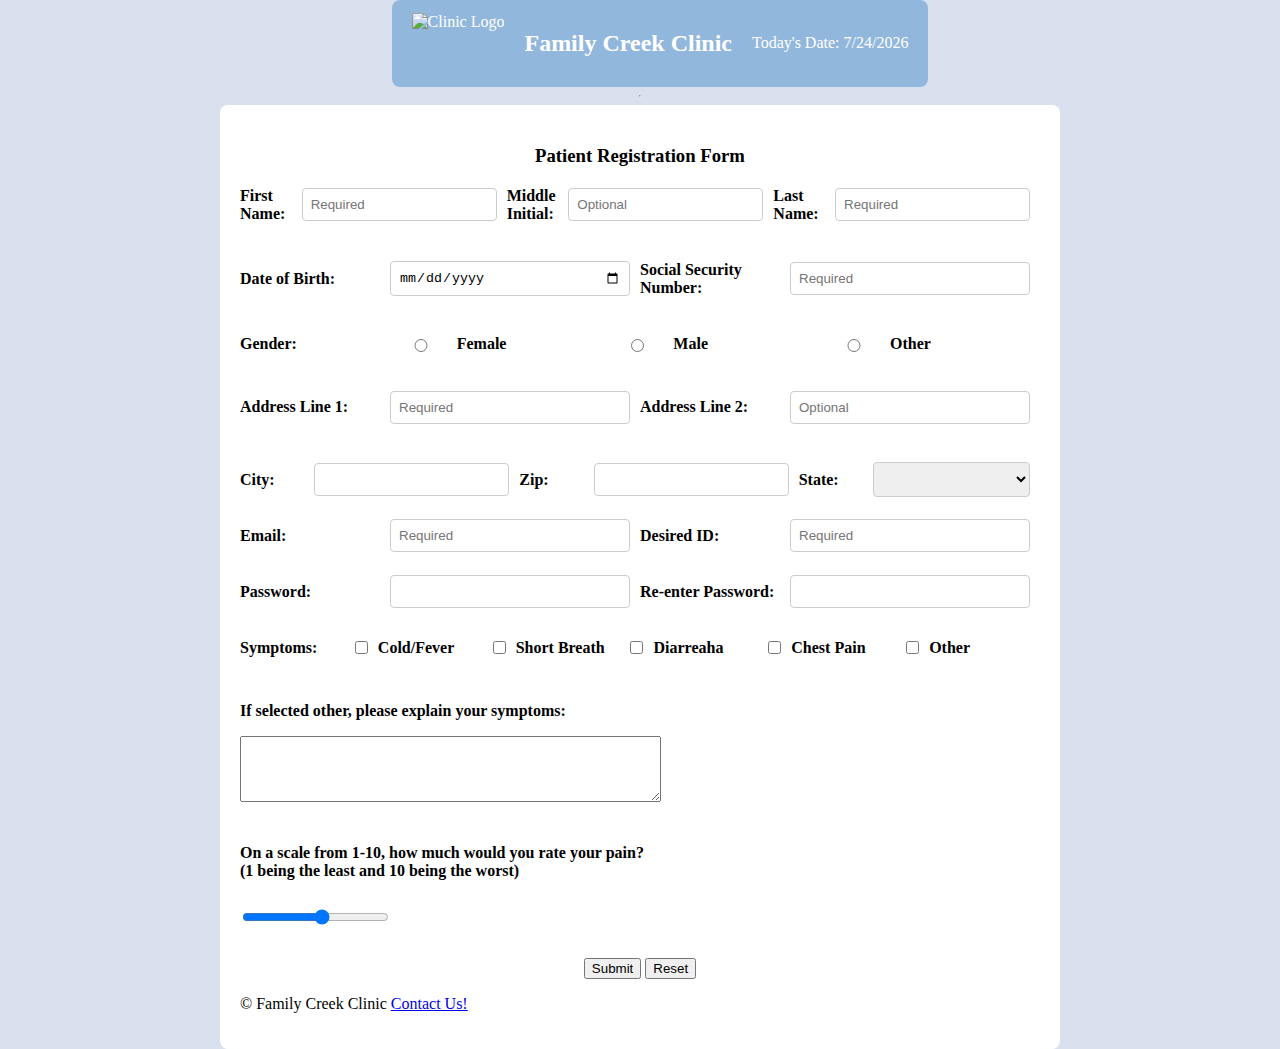
==== index.html @ 20b7033f "Rename hw1.html to index.html" ====
<!DOCTYPE html>
<!--
Name: Yaneli Castillo
File: hw1.html
Date Created: 02-07-2025
Purpose: Patient Registration Form for Family Creek Clinic (MIS 3371 HW Assignment)
-->
<html lang="en">

<head>
    <meta charset="utf-8">
    <link rel="stylesheet" href="hw1.css">
    <title>Yaneli Castillo HW1</title>
</head>

<body>
<header>
    <div class="header-container">
        <img id="logo" src="images/family creek.jpg" alt="Clinic Logo">
    <h2>Family Creek Clinic</h2>
        <p>Today's Date: <span id="today"></span></p>
    </div>
</header>
<hr>

<form action="thankyou.html">
        <div class="form-container">
    <h3 class="center-header">Patient Registration Form</h3>

<div class="row">
    <label for="firstname">First Name:</label>
    <input type="text" id="firstname" name="firstname" maxlength="30" placeholder="Required" required>

    <label for="middleinit">Middle Initial:</label>
    <input type="text" id="middleinit" name="middleinit" maxlength="1" placeholder="Optional">

    <label for="lastname">Last Name:</label>
    <input type="text" id="lastname" name="lastname" maxlength="30" placeholder="Required" required>
</div>

<br>

<div class="row">
    <label for="dob">Date of Birth:</label>
    <input type="date" id="dob" name="dob">

    <label for="ssn">Social Security Number:</label>
    <input type="text" id="ssn" name="ssn" maxlength="11" placeholder="Required" required>
</div>

<br>

<div class="row">
    <label for="gender">Gender:</label>
        <input type="radio" id="female" name="gender" value="Female"><label for="female">Female</label>
        <input type="radio" id="male" name="gender" value="Male"><label for="male">Male</label>
        <input type="radio" id="other" name="gender" value="Other"><label for="other">Other</label>
</div>

<br>

<div class="row">
    <label for="addy1">Address Line 1:</label>
    <input type="text" id="addy1" name="addy1" maxlength="30" placeholder="Required" required>

    <label for="addy2">Address Line 2:</label>
    <input type="text" id="addy2" name="addy2" maxlength="30" placeholder="Optional">
</div>

<br>

<div class="row">
    <label for="city">City:</label>
    <input type="text" id="city" name="city" mexlength="30" required>

    <label for="zip">Zip:</label>
    <input type="text" id="zip" name="zip" mexlength="10" required>

<br>
  
<label for="states">State:</label>
	<select id="states" required>
    <option value=""></option>
                <option value="AL">Alabama</option>
                <option value="AK">Alaska</option>
                <option value="AZ">Arizona</option>
                <option value="AR">Arkansas</option>
                <option value="CA">California</option>
                <option value="CO">Colorado</option>
                <option value="CT">Connecticut</option>
                <option value="DE">Delaware</option>
                <option value="DC">District Of Columbia</option>
                <option value="FL">Florida</option>
                <option value="GA">Georgia</option>
                <option value="HI">Hawaii</option>
                <option value="ID">Idaho</option>
                <option value="IL">Illinois</option>
                <option value="IN">Indiana</option>
                <option value="IA">Iowa</option>
                <option value="KS">Kansas</option>
                <option value="KY">Kentucky</option>
                <option value="LA">Louisiana</option>
                <option value="ME">Maine</option>
                <option value="MD">Maryland</option>
                <option value="MA">Massachusetts</option>
                <option value="MI">Michigan</option>
                <option value="MN">Minnesota</option>
                <option value="MS">Mississippi</option>
                <option value="MO">Missouri</option>
                <option value="MT">Montana</option>
                <option value="NE">Nebraska</option>
                <option value="NV">Nevada</option>
                <option value="NH">New Hampshire</option>
                <option value="NJ">New Jersey</option>
                <option value="NM">New Mexico</option>
                <option value="NY">New York</option>
                <option value="NC">North Carolina</option>
                <option value="ND">North Dakota</option>
                <option value="OH">Ohio</option>
                <option value="OK">Oklahoma</option>
                <option value="OR">Oregon</option>
                <option value="PA">Pennsylvania</option>
                <option value="PR">Puerto Rico</option>
                <option value="RI">Rhode Island</option>
                <option value="SC">South Carolina</option>
                <option value="SD">South Dakota</option>
                <option value="TN">Tennessee</option>
                <option value="TX">Texas</option>
                <option value="UT">Utah</option>
                <option value="VT">Vermont</option>
                <option value="VA">Virginia</option>
                <option value="WA">Washington</option>
                <option value="WV">West Virginia</option>
                <option value="WI">Wisconsin</option>
                <option value="WY">Wyoming</option>
            </select><br><br>
</div>

<div class="row">
<label for="email">Email:</label>
  <input type="text" 
  		 id="email" 
         name="email" 
         maxlength="30"
         placeholder="Required"
         required><br><br> 

<label for="username">Desired ID:</label>
  <input type="text" 
  		 id="username" 
         name="username" 
         maxlength="20"
         placeholder="Required"
         required><br><br>

</div>

<div class="row">
 <label for="pwd">Password:</label>
  <input type="password" id="pwd" name="pwd" minlength="8"><br><br>
  
   <label for="pwd">Re-enter Password:</label>
  <input type="password" id="pwd" name="pwd" minlength="8"><br><br>
  
</div>  

<div class="row">
<form class="form-input">
<label for="symp">Symptoms:</label><br><br>
  <input type="checkbox" id="symp1" name="symp1" value="Cold/Fever">
  <label for="symp1"> Cold/Fever</label><br>
  
  <input type="checkbox" id="symp2" name="symp2" value="Short Breath">
  <label for="symp2">Short Breath</label><br>
  
  <input type="checkbox" id="symp3" name="symp3" value="Diarreaha">
  <label for="symp3">Diarreaha</label><br>
  
  <input type="checkbox" id="symp4" name="symp4" value="Chest Pain">
  <label for="symp4">Chest Pain</label><br>
  
  <input type="checkbox" id="symp5" name="symp5" value="Other">
  <label for="symp5">Other</label><br><br>
  
</form> 
</div>

<div class="row">
<form class="form-description">

  <p><label for="dscp">If selected other, please explain your symptoms:</label></p>
  
  <textarea id="dscp" name="dscp" rows="4" cols="50"></textarea><br><br>
  
</form>

</div>

<div class="row">
<form class="form-range">
  <label for="pain">On a scale from 1-10, how much would you rate your pain?<br>(1 being the least and 10 being the worst)</label><br><br>
  <input type="range" id="pain" name="pain" min="1" max="10">
 
</form>
</div>

<tr>
    <td colspan="4">
        <center>
            <input type="submit" name="submit">
            <input type="reset" name="reset">
        </center>
    </td>
</tr>

<footer>
    <p>&#169; Family Creek Clinic <a href="contact.html">Contact Us!</a></p>
</footer>

<script src="hw1.js"></script>

</body>
</html>
---- hw1.css ----
body{
    display: flex;
    flex-direction: column;
    align-items: center;
    background: rgb(217, 225, 239);
    margin: 0;
    height: 100%;
    min-height: 100vh;
}

.header-container{
    display: flex;
    align-items: center;
    justify-content: space-between;
    padding: 10px 20px;
    background-color: #92b7dd;
    color: white;
    width: 100%;
    border-radius: 8px;
}

#logo{
height: 60px;
}

.center-header{
    text-align: center;
    margin: 20px 0;
}

.form-container{
    background: white;
    padding: 20px;
    border-radius: 8px;
    max-width: 800px;
    margin: auto;
}

.row{
    display: flex;
    justify-content: space-between;
    align-items: center;
    margin-bottom: 20px;
}

.row label{
    width: 150px;
    font-weight: bold;
}

.row input, .row select{
    flex: 1;
    padding: 8px;
    border: 1px solid #ccc;
    border-radius: 4px;
    margin-right: 10px;
}

.row input [type="radio"] {
flex: 0;
margin-right: 5px;
}

#footer{
    text-align: right;
    font-family: "optima", sans-serif;
    font-weight: normal;
    margin-right: 10px;
}
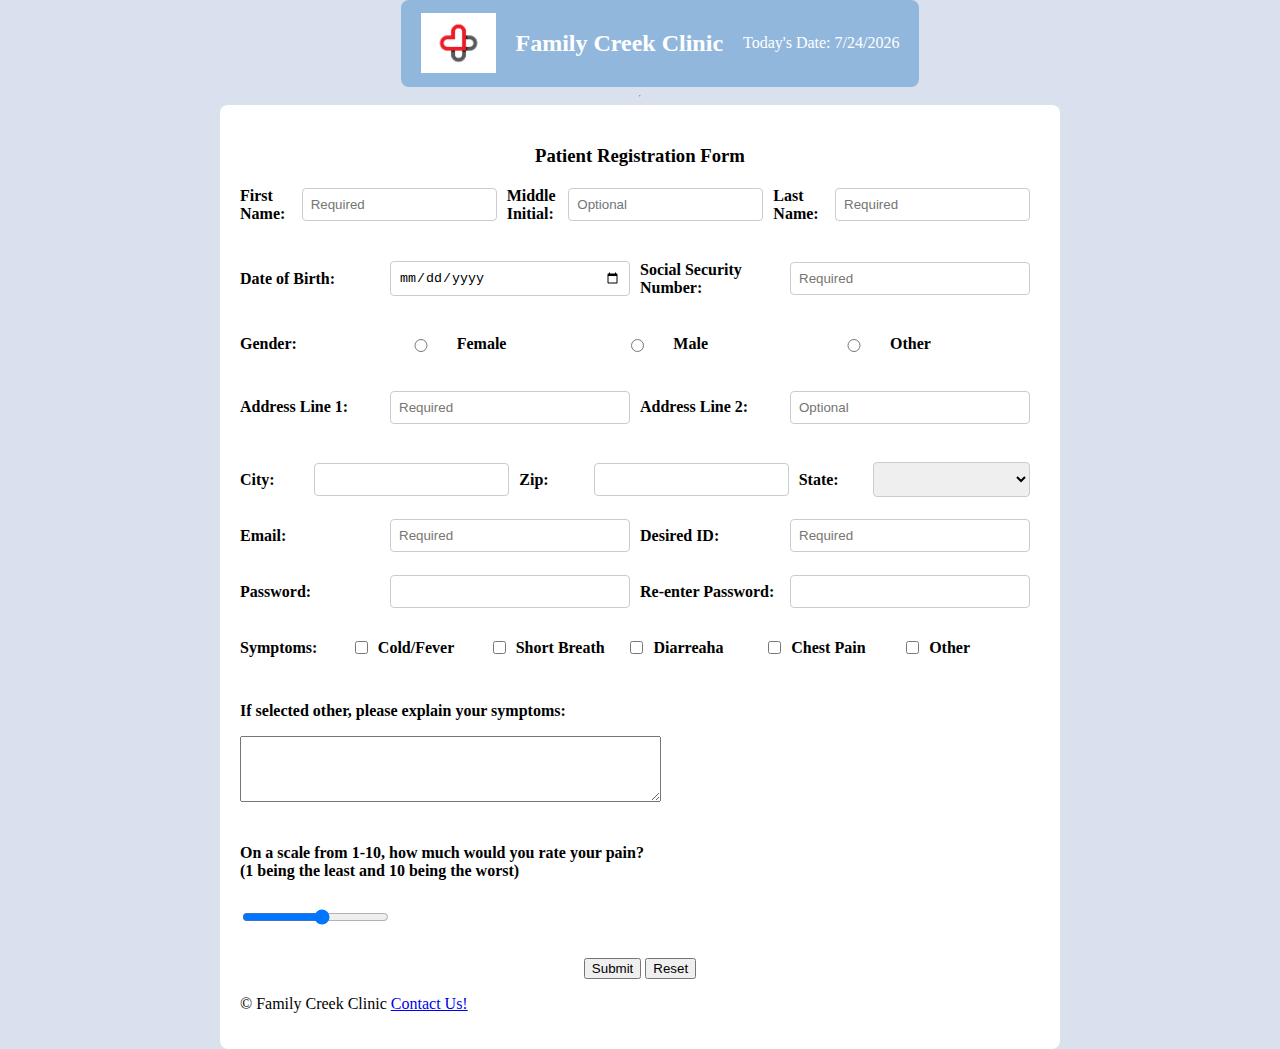
==== commit 5ccadb83: "Update index.html" ====
--- a/index.html
+++ b/index.html
@@ -16,7 +16,7 @@
 <body>
 <header>
     <div class="header-container">
-        <img id="logo" src="images/family creek.jpg" alt="Clinic Logo">
+        <img id="logo" src="family creek.jpg" alt="Clinic Logo">
     <h2>Family Creek Clinic</h2>
         <p>Today's Date: <span id="today"></span></p>
     </div>
